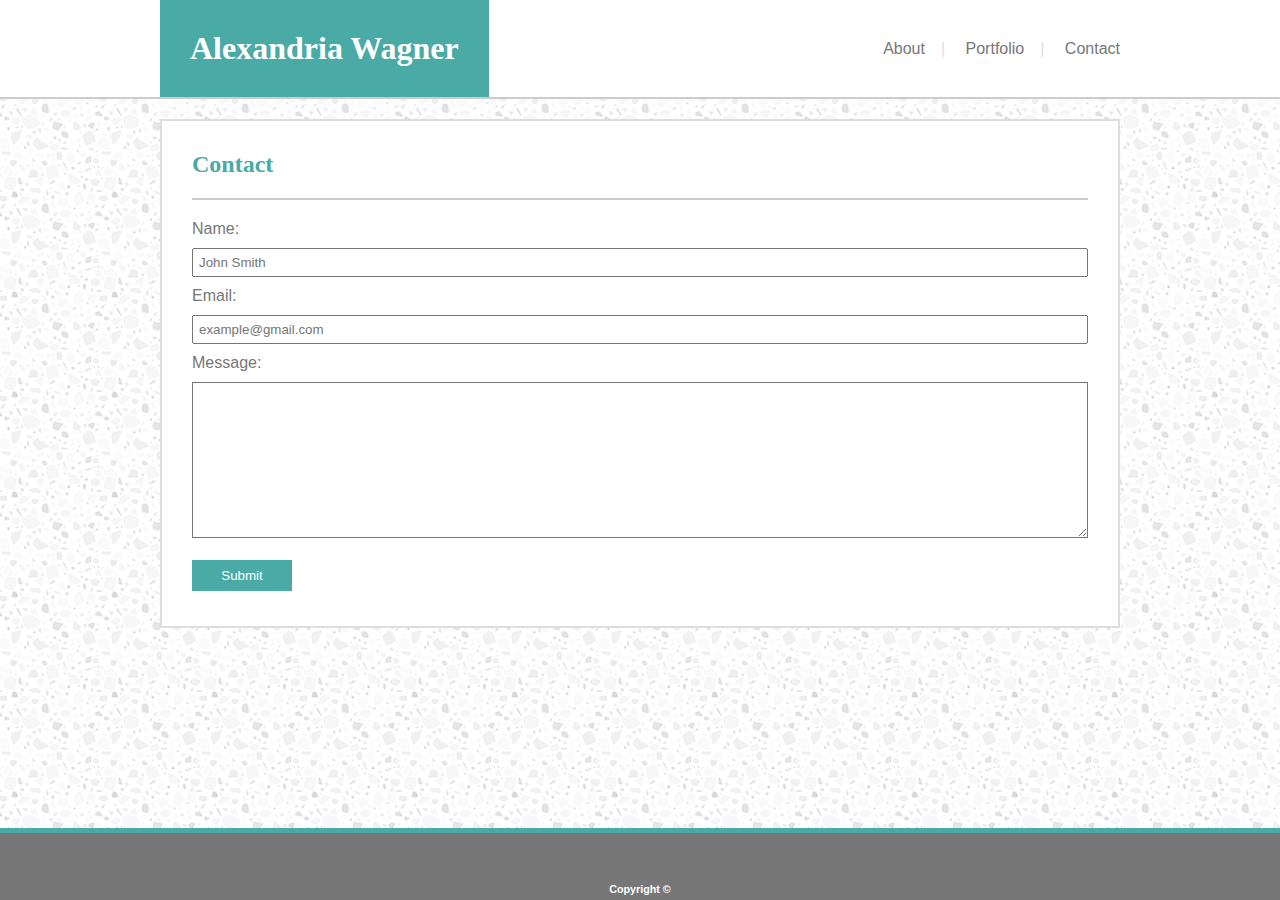
==== contact.html @ 901d0c07 "copied portfolio file from Basic-Portfolio" ====
<!DOCTYPE html>
<html>

<head>
    <title>My Portfolio</title>
    <link rel="stylesheet" type="text/css" href="assets/css/contactstyle.css">
</head>

<body>
    <div class="header-container">
        <header>
            <h1>Alexandria Wagner</h1>
            <nav>
                <a href="index.html">About</a>
                <a href="portfolio.html">Portfolio</a>
                <a href="contact.html">Contact</a>
            </nav>
        </header>
    </div>

    <section>
        <main>
            <h2>Contact</h2>
            <form>
                Name:<br>
                <input type="text" name="firstname" placeholder="John Smith"><br>
                Email:<br>
                <input type="email" name="email" placeholder="example@gmail.com"><br>
                Message:<br>
                <textarea rows="10" cols="50" name="comment" form="usrform"></textarea>
                <br>
                <button>Submit</button>

            </form>
        </main>
    </section>

    <footer>
        <h6>Copyright &copy;</h6>
    </footer>
</body>

</html>
---- assets/css/contactstyle.css ----
* {
    box-sizing: border-box;
}

.header-container {
    background: #ffffff;
    border-bottom: 2px solid #cccccc;
    margin-bottom: 20px;
}

header {
    max-width: 960px;
    width: 100%;
    margin: auto;
    display: flex;
    justify-content: space-between;
    align-items: center;
}

h1 {
    font-family: 'Georgia', 'Times', 'Times New Roman', 'serif';
    background-color: #4aaaa5;
    color: #ffffff;
    text-align: center;
    padding: 30px;
    margin: 0;
}

a {
    color: #777777;
    text-decoration: none;
}

nav a::after {
    content: "|";
    margin: 0 16px;
    color: #dddddd;
}

nav a:last-child::after {
    content: none;
}

body {
    background-image: url("../images/light-grey-terrazzo.png");
    margin: 0;
    font-family: 'Arial', 'Helvetica Neue', 'Helvetica', 'sans-serif';
}

section {
    background-color: #ffffff;
    max-width: 960px;
    width: 100%;
    margin: 0 auto 100px auto;
    border: solid #dddddd 2px;
    padding: 10px 30px 35px 30px;
    overflow: auto;
}

h2 {
    color: #4aaaa5;
    font-family: Georgia, 'Times New Roman', Times, serif;
    border-bottom: 2px solid #cccccc;
    padding-bottom: 20px;
}

form {
    color: #777777;
}

input {
    width: 100%;
    padding: 5px;
    margin: 10px 0px;
}

textarea {
    width: 100%;
    margin: 10px 0px;
    color: #777777;
    border: 1px solid #777777;
}

button {
    background-color: #4aaaa5;
    color: #ffffff;
    padding: 8px 18px;
    margin-top: 8px;
    border: none;
    width: 100px;
}

button:hover {
    background-color: #f4a261;
    color: black;
}

footer {
    background-color: #777777;
    border-top: #4aaaa5 solid 5px;
    padding-bottom: 5px;
    padding-top: 50px;
    position: fixed;
    left: 0;
    bottom: 0;
    width: 100%;
}

h6 {
    text-align: center;
    color: #ffffff;
    padding: 0;
    margin: 0;
}
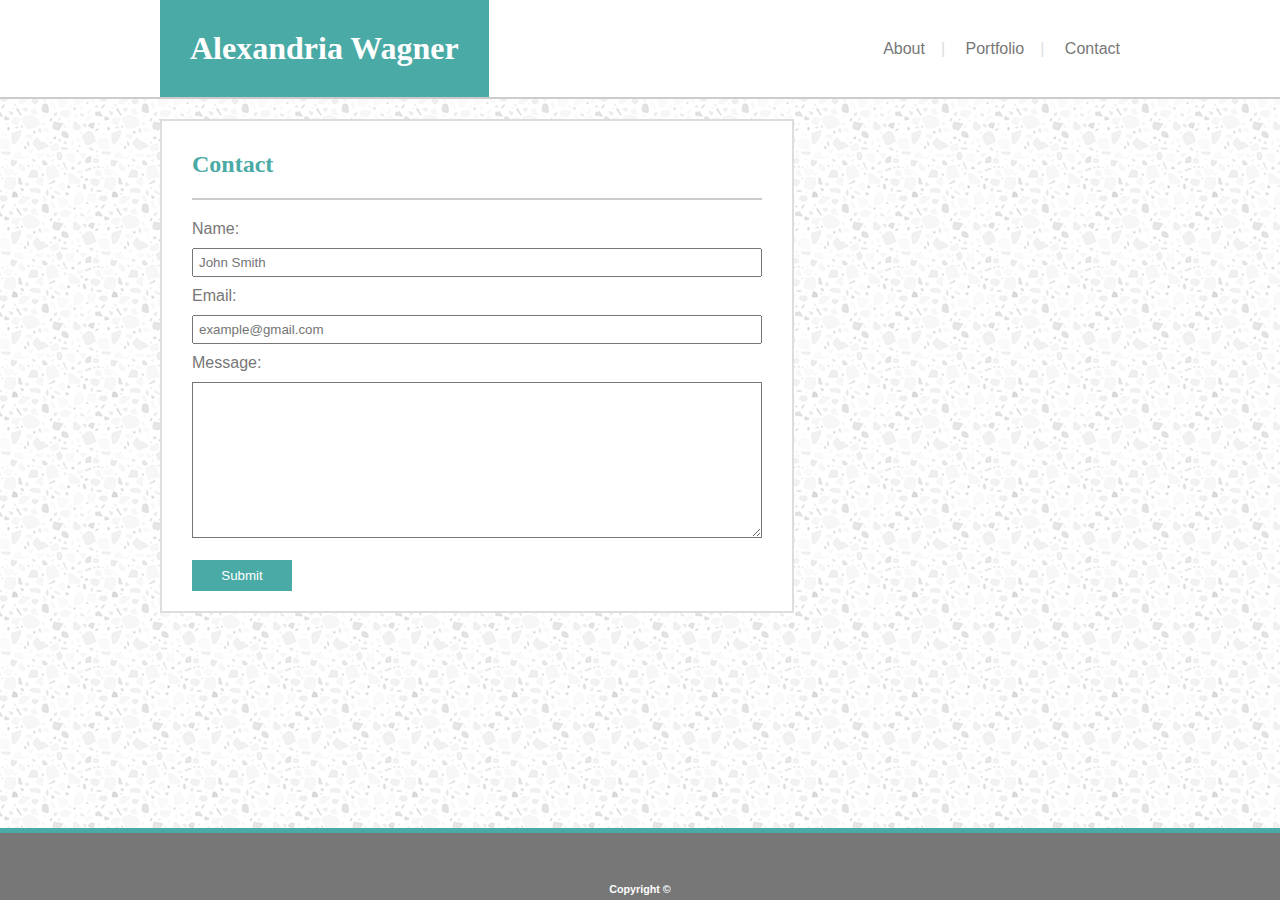
==== commit 703510e7: "combined all stylesheets into style.css" ====
--- a/contact.html
+++ b/contact.html
@@ -3,7 +3,7 @@
 
 <head>
     <title>My Portfolio</title>
-    <link rel="stylesheet" type="text/css" href="assets/css/contactstyle.css">
+    <link rel="stylesheet" type="text/css" href="assets/css/style.css">
 </head>
 
 <body>
--- a/assets/css/style.css
+++ b/assets/css/style.css
@@ -0,0 +1,190 @@
+* {
+    box-sizing: border-box;
+}
+
+.header-container {
+    background: #ffffff;
+    border-bottom: 2px solid #cccccc;
+    margin-bottom: 20px;
+}
+
+header {
+    max-width: 980px;
+    width: 100%;
+    margin: auto;
+    display: flex;
+    justify-content: space-between;
+    align-items: center;
+    padding: 0 10px;
+}
+
+h1 {
+    font-family: 'Georgia', 'Times', 'Times New Roman', 'serif';
+    background-color: #4aaaa5;
+    color: #ffffff;
+    text-align: center;
+    padding: 30px;
+    margin: 0;
+}
+
+a {
+    color: #777777;
+    text-decoration: none;
+}
+
+nav a::after {
+    content: "|";
+    margin: 0 16px;
+    color: #dddddd;
+}
+
+nav a:last-child::after {
+    content: none;
+}
+
+body {
+    background-image: url("../images/light-grey-terrazzo.png");
+    margin: 0;
+    font-family: 'Arial', 'Helvetica Neue', 'Helvetica', 'sans-serif';
+}
+
+main {
+    background-color: #ffffff;
+    width: 66%;
+    border: solid #dddddd 2px;
+    padding: 10px 30px 20px 30px;
+    overflow: auto;
+}
+
+section {
+    padding: 0 10px;
+    max-width: 980px;
+    width: 100%;
+    margin: 0 auto 100px auto;
+}
+
+h2 {
+    color: #4aaaa5;
+    font-family: Georgia, 'Times New Roman', Times, serif;
+    border-bottom: 2px solid #cccccc;
+    padding-bottom: 20px;
+}
+
+form {
+    color: #777777;
+}
+
+input {
+    width: 100%;
+    padding: 5px;
+    margin: 10px 0px;
+}
+
+textarea {
+    width: 100%;
+    margin: 10px 0px;
+    color: #777777;
+    border: 1px solid #777777;
+}
+
+button {
+    background-color: #4aaaa5;
+    color: #ffffff;
+    padding: 8px 18px;
+    margin-top: 8px;
+    border: none;
+    width: 100px;
+}
+
+button:hover {
+    background-color: #f4a261;
+    color: black;
+}
+
+.photo {
+    height: auto;
+    width: 200px;
+    float: left;
+    margin: 0 30px 20px 0;
+}
+
+
+.photo-label {
+    background-color: #4aaaa5;
+    color: #ffffff;
+    text-align: center;
+    padding: 15px 0;
+    font-family: 'Georgia', 'Times', 'Times New Roman', 'serif';
+    font-weight: normal;
+    position: absolute;
+    left: 0;
+    bottom: 10px;
+    width: 100%;
+    margin: 0;
+}
+
+.portfolio-photo {
+    height: auto;
+    width: 100%;
+}
+
+.photo-container {
+    position: relative;
+}
+
+.photos-container {
+    display: grid;
+    grid-template-columns: 1fr 1fr;
+    grid-gap: 30px;
+    width: 66%;
+}
+
+p {
+    color: #777777;
+    line-height: 1.5;
+}
+
+footer {
+    background-color: #777777;
+    border-top: #4aaaa5 solid 5px;
+    padding-bottom: 5px;
+    padding-top: 50px;
+    position: fixed;
+    left: 0;
+    bottom: 0;
+    width: 100%;
+}
+
+h6 {
+    text-align: center;
+    color: #ffffff;
+    padding: 0;
+    margin: 0;
+}
+
+@media screen and (max-width: 980px) {
+    /* no styles needed here */
+}
+
+@media screen and (max-width: 768px) {
+    main {
+        width: 100%;
+    }
+}
+
+@media screen and (max-width: 640px) {
+    h1 {
+        width: 100%;
+    }
+
+    header {
+        flex-direction: column;
+        padding: 0px;
+    }
+
+    nav {
+        width: 100%;
+        text-align: center;
+        padding: 15px 10px;
+    }
+}